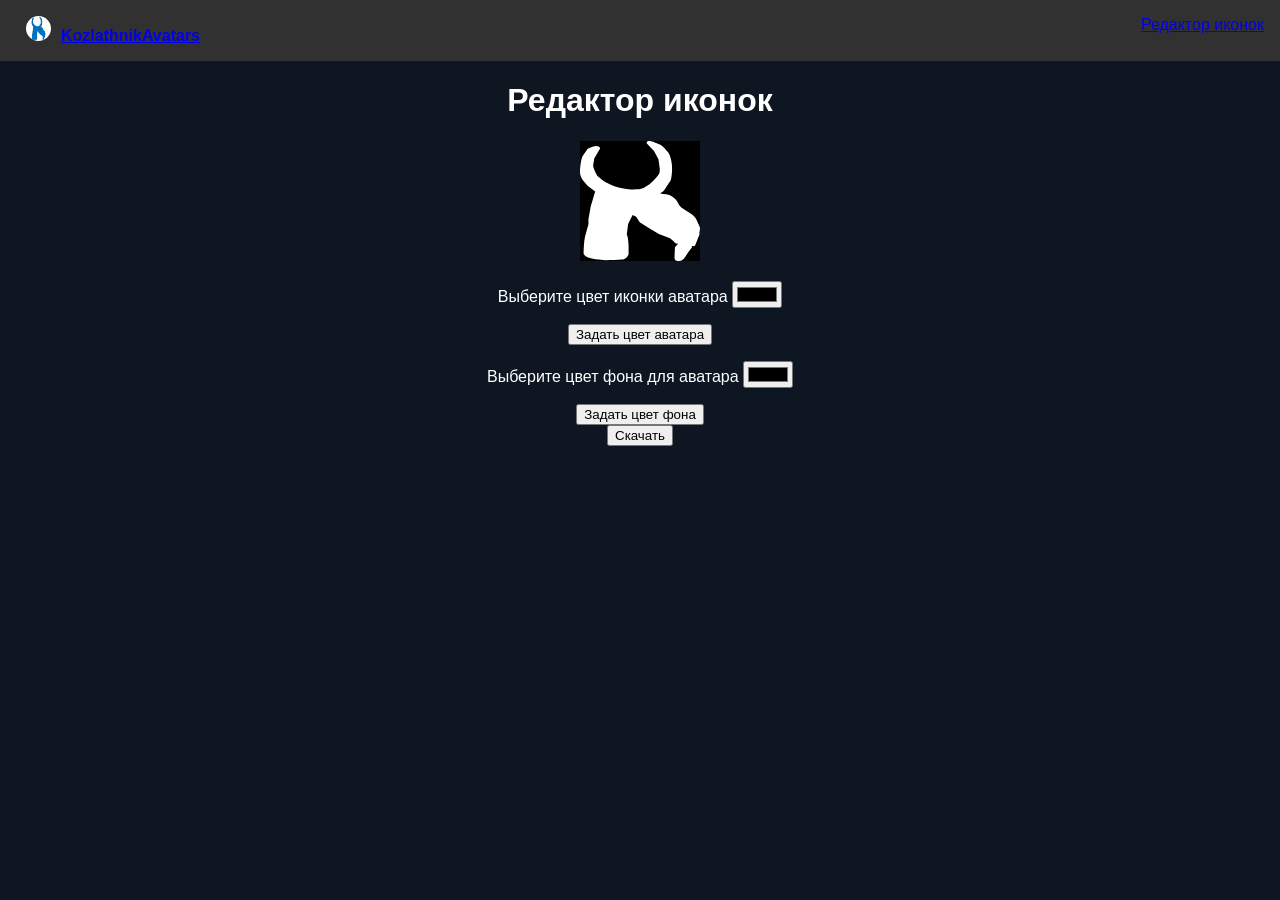
==== icon-maker.html @ ed66b069 "Add files via upload" ====
<!DOCTYPE html>
<html lang="en">
<head>
    <meta charset="UTF-8">
    <meta http-equiv="X-UA-Compatible" content="IE=edge">
    <meta name="viewport" content="width=device-width, initial-scale=1.0">
    <title>Proto-icon-maker</title>
    <link rel="stylesheet" href="style/style.css">
    <link rel="stylesheet" href="style/icon-maker-style.css">
</head>
<body>
  <header>
    <span class="site-logo-container"><a href="index.html"><img class="site-logo" src="style/files/Site logo.png" alt="Лого сайта" id="site-logo">KozlathnikAvatars</a></span>
    <span class="nav-item"><a href="icon-maker.html">Редактор иконок</a></span>
    </header>
  <h1>Редактор иконок</h1>
  <div class="work-section">
    <div id="view-section">
      <svg id="mySvg" width="120" height="120">
        <g>
          <rect id="fillAvatar" width="100%" height="100%" fill="black" />
          <path id="avatar-icon"
     style="fill:#ffffff;fill-opacity:1;fill-rule:evenodd;stroke:none;stroke-width:0.67752"
     d="m 66.851241,2.474174 7.133006,7.5209981 4.461405,8.3309509 1.335805,9.403877 c 0,2.556087 0.148423,3.539602 -1.335805,5.911609 -1.492948,2.377266 -5.23844,6.206138 -7.578277,8.330951 -2.470792,2.051181 -4.243138,3.366041 -6.495663,4.433707 -2.252535,1.062407 -4.016143,1.714578 -7.019508,1.961772 -3.003374,0.247194 -5.709909,0.315565 -11.000734,-0.483871 -5.290825,-0.799433 -12.231757,-1.95651 -17.574967,-5.170027 -5.762285,-2.314153 -7.59574,-5.15425 -11.393609,-7.726116 L 15.601823,31.763989 C 14.903364,29.917926 12.816719,26.068017 13.183409,23.932685 L 14.266021,17.521429 20.07196,7.4443442 C 19.757653,5.7455453 17.836892,4.9303322 15.6804,5.0881151 13.523908,5.2406389 8.7569277,7.0867021 7.1330099,8.3857835 L 2.6803358,15.102087 C 1.1961101,17.342608 0,26.69915 0,30.685805 c 0,3.986654 1.4143784,6.001019 2.6803358,8.33095 l 4.8979417,5.643378 7.5782785,5.911608 -4.452675,15.047254 -2.2350683,12.359683 v 5.375146 L 5.10748,95.177045 c -1.2397643,5.822195 -1.3881871,11.644395 -1.53661,17.466595 1.5104178,3.33974 4.6360212,3.83939 8.398967,4.92284 3.762948,1.08344 10.293537,1.38323 14.187446,1.58308 5.159863,-0.17881 10.983265,0.0421 15.488327,-0.5312 4.51379,-0.56802 5.779743,-3.0084 6.932198,-5.43826 v -9.13564 c -0.593686,-3.49227 -0.09604,-7.116023 -1.781067,-10.476806 l 1.318338,-10.482064 4.478872,-9.135642 3.562134,1.882877 3.570871,5.369888 10.249887,6.453333 8.914081,5.375146 11.149147,4.281183 c 1.973152,1.267527 3.955023,3.855165 5.936911,5.127955 l 2.07791,0.26297 -3.125605,3.65531 -0.445262,10.58725 c 0.611151,1.99859 0.637341,3.36604 5.421774,2.99262 4.775711,-0.37868 6.940941,-8.25206 11.070581,-12.31235 2.00807,-2.18267 0.227,-1.97755 0.92546,-2.55609 0.69846,-0.57853 2.31364,0.9993 3.27402,-0.9204 L 119.419,93.699139 c -0.18335,-2.69809 0.73338,-4.612525 0.55876,-7.31062 l -3.2129,-7.063425 c -0.87308,-1.535756 -0.37543,-1.172852 -1.15246,-2.145853 -0.77704,-0.967737 -1.30088,-1.935474 -3.4923,-3.681608 l -10.50308,-6.80045 c -3.623251,-2.38253 -3.108139,-7.526258 -10.660218,-11.881077 -2.706524,-1.972289 -7.159203,-1.577829 -10.730074,-2.361483 1.030228,-1.1413 2.916063,-1.709319 3.96375,-3.166185 l 3.911374,-6.111466 c 1.300878,-2.040663 2.453339,-2.230003 3.073217,-5.596044 0.742115,-3.581677 1.231038,-10.140197 0.63734,-14.605461 C 91.21873,18.515463 89.830539,12.950976 87.595467,10.799866 85.3604,8.6540149 84.050792,6.1452628 81.117262,4.3517941 78.175002,2.558325 72.080953,0.52292257 69.976843,0.05483245 67.593351,-0.26073386 66.187704,0.81745101 66.851241,2.474174 Z"
     id="path7" />
        </g>
      </svg>
    </div>
    <div class="set-data-items">
      <div class="set-data-item">
        <p> Выберите цвет иконки аватара  <input type="color" id="input-color-avatar"></p>
        <button id="set-color-avatar">Задать цвет аватара</button>
      </div>
      <div class="set-data-item">
        <p> Выберите цвет фона для аватара  <input type="color" id="input-background-avatar"></p>
        <button id="set-background-avatar">Задать цвет фона</button>
      </div>
      <div class="get-data-item"><button id="download-button">Скачать</button></div></div>

  </div>
  <script> 
  const input_background_avatar= document.getElementById("input-background-avatar").value;
  const set_background_avatar = document.getElementById("set-background-avatar");
  const input_color_avatar= document.getElementById("input-color-avatar").value;
  const set_color_avatar = document.getElementById("set-color-avatar");
  const svg = document.getElementById("mySvg");
  const download_button = document.getElementById("download-button");
  const imageAvatar = document.getElementById("imageAvatar");
  const fillAvatar = document.getElementById("fillAvatar");
  set_background_avatar.addEventListener ("click", function () {
    fillAvatar.setAttribute("fill", input_background_avatar);
  });
  set_color_avatar.addEventListener ("click", function () {
    document.getElementById("avatar-icon").style.fill = input_color_avatar;
  });
  download_button.addEventListener("click", function () {
    const serialazer = new XMLSerializer();
    const svgData = serialazer.serializeToString(svg);
    const img = new Image();
    img.crossOrigin = "Anonymous";
    const canvas = document.createElement('canvas');
    canvas.width = svg.clientWidth;
    canvas.height = svg.clientHeight; 
    const svgBlob = new Blob ([svgData], {type:'image/svg+xml;charset=utf-8'});
    const url = URL.createObjectURL(svgBlob);
    const ctx = canvas.getContext('2d');
    img.src = url;
    img.onload = function () {
        ctx.drawImage(img,0,0);
        const PngURL = canvas.toDataURL('image/png');
        const downloadLink = document.createElement('a');
        downloadLink.href = PngURL;
        downloadLink.download = 'KozAvatar.png';
        document.body.appendChild(downloadLink);
        downloadLink.click();
        document.body.removeChild(downloadLink);
    };
})

  </script>
</body>
</html>
---- style/style.css ----
html {
    font-family: Arial,sans-serif;
    color: #fff;
}

body {
    color: #fff;
    background-color: #0e1621;
    text-align: center;
    margin: 0%;
}

body > header {
    display: flex;
    justify-content: space-between;  
    background-color: rgb(49, 49, 49);
}

body > header {
   padding: 1em ;
}

.site-logo-container {
    display: flex;
    justify-content: center;
    align-items: center;
    font-weight: bold;
}

.site-logo {
  width :25px;
  height :25px;
  border-radius: 15px;
  margin-inline: 10px;
}

.img-section  {
  display: flex;
  flex-direction: row;
  flex-wrap: wrap;
  margin: 15px;
  padding: 5px;
  justify-content: center;
}

.img-section > img  {
    width: 100px;
    height: 100px;
    align-items: center;
    margin: 1em;
}
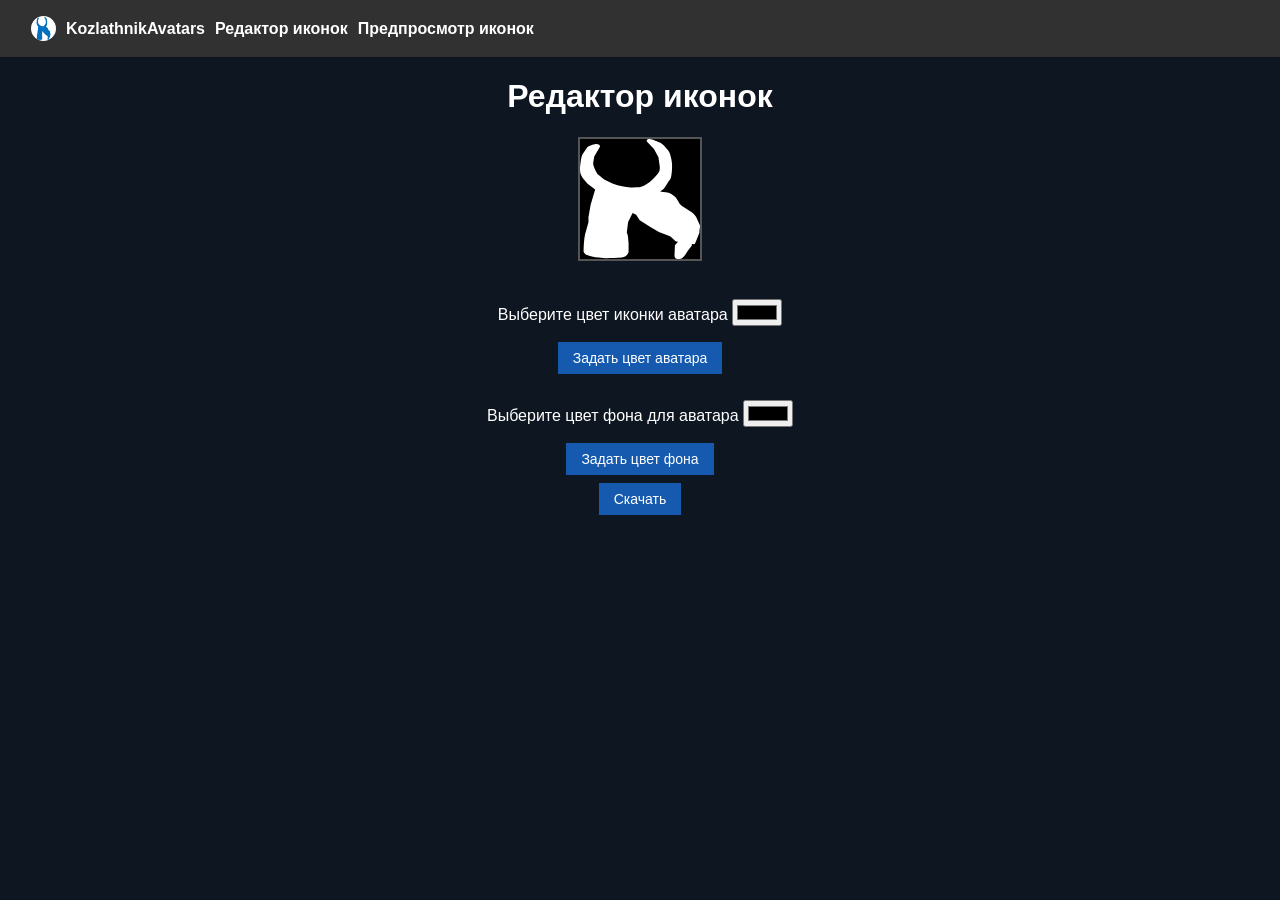
==== commit ee24dec2: "Add files via upload" ====
--- a/icon-maker.html
+++ b/icon-maker.html
@@ -12,7 +12,8 @@
   <header>
     <span class="site-logo-container"><a href="index.html"><img class="site-logo" src="style/files/Site logo.png" alt="Лого сайта" id="site-logo">KozlathnikAvatars</a></span>
     <span class="nav-item"><a href="icon-maker.html">Редактор иконок</a></span>
-    </header>
+    <span class="nav-item"><a href="icon-viewer.html">Предпросмотр иконок</a></span>
+  </header>
   <h1>Редактор иконок</h1>
   <div class="work-section">
     <div id="view-section">
--- a/style/style.css
+++ b/style/style.css
@@ -11,8 +11,7 @@
 }
 
 body > header {
-    display: flex;
-    justify-content: space-between;  
+    display: flex;  
     background-color: rgb(49, 49, 49);
 }
 
@@ -20,11 +19,21 @@
    padding: 1em ;
 }
 
-.site-logo-container {
+.site-logo-container , .nav-item {
     display: flex;
     justify-content: center;
     align-items: center;
     font-weight: bold;
+    margin-inline: 5px;
+}
+
+.site-logo-container > a , .nav-item > a {
+  text-decoration: none;
+  color: white;
+  display: flex;
+  justify-content: center;
+  align-items: center;
+  font-weight: bold;
 }
 
 .site-logo {
--- a/style/icon-maker-style.css
+++ b/style/icon-maker-style.css
@@ -0,0 +1,35 @@
+.work-section {
+  display: flex;
+  flex-direction: column;
+  align-items: center;
+  justify-content: center;
+}
+
+.work-section > #view-section{
+  display: flex;
+  justify-content: center;
+  align-items: center;
+  border-style: solid;
+  border-width: 2.5px; 
+  border-color: rgb(85, 85, 85); 
+  width: 120px;
+  height: 120px; 
+}
+
+button {
+  background: #155aae;color:#fff;border:none;padding:8px 15px;cursor:pointer;font-size:14px
+}
+
+#view-section > img {
+  background-color: black;
+}
+
+.set-data-items {
+ margin: 10px;
+ padding: 5px;
+}
+
+.set-data-items > .set-data-item {
+  margin: 5px;
+  padding: 2.5px;
+}
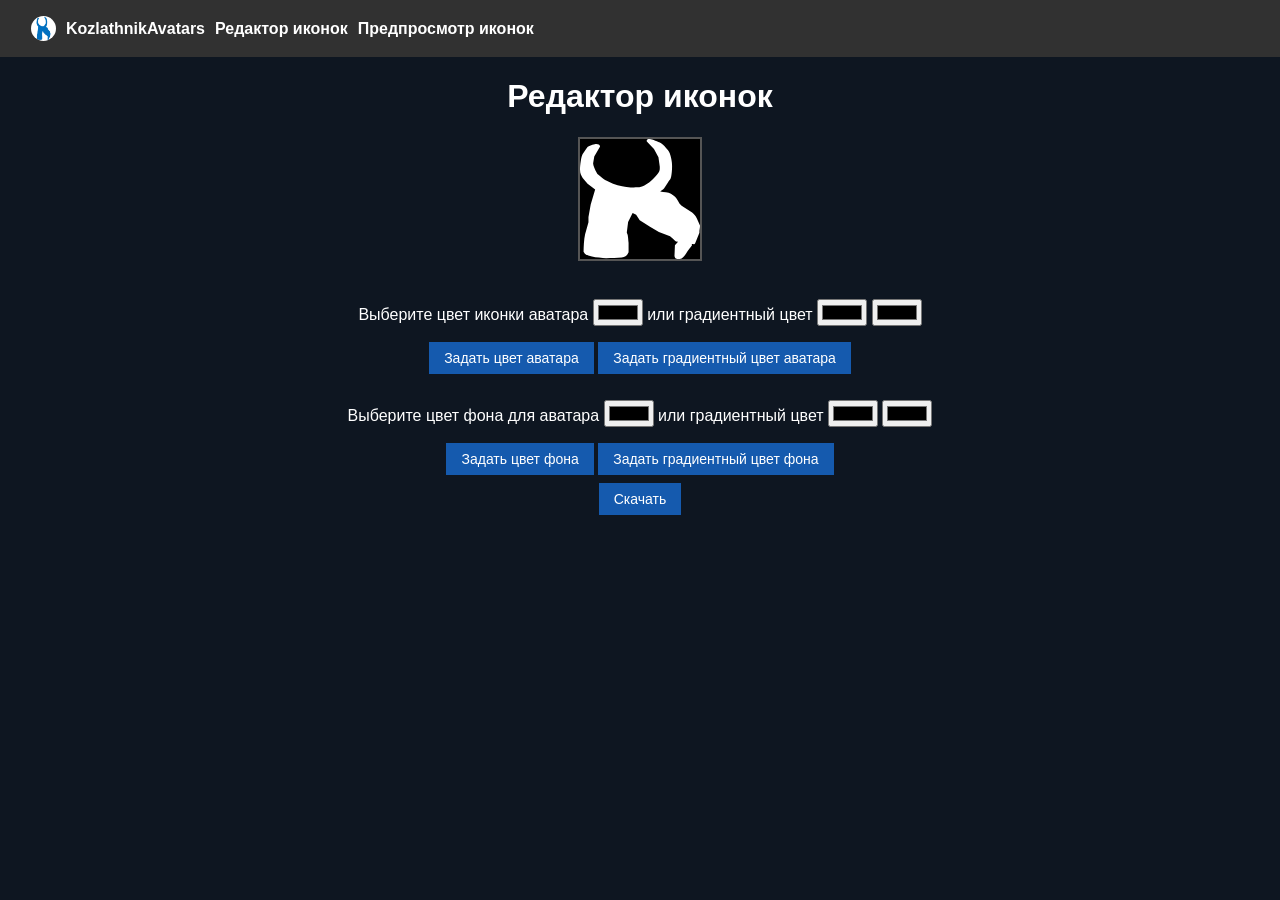
==== commit 97080e32: "Add files via upload" ====
--- a/icon-maker.html
+++ b/icon-maker.html
@@ -19,6 +19,7 @@
     <div id="view-section">
       <svg id="mySvg" width="120" height="120">
         <g>
+          <defs id="defs_of_avatar"></defs>
           <rect id="fillAvatar" width="100%" height="100%" fill="black" />
           <path id="avatar-icon"
      style="fill:#ffffff;fill-opacity:1;fill-rule:evenodd;stroke:none;stroke-width:0.67752"
@@ -29,25 +30,64 @@
     </div>
     <div class="set-data-items">
       <div class="set-data-item">
-        <p> Выберите цвет иконки аватара  <input type="color" id="input-color-avatar"></p>
+        <p> Выберите цвет иконки аватара  <input type="color" id="input-color-avatar"> или градиентный цвет 
+          <input type="color" id="input-gradient-avatar1"> <input type="color" id="input-gradient-avatar2"></p>
         <button id="set-color-avatar">Задать цвет аватара</button>
+        <button id="set-gradient-avatar">Задать градиентный цвет аватара</button>
       </div>
       <div class="set-data-item">
-        <p> Выберите цвет фона для аватара  <input type="color" id="input-background-avatar"></p>
+        <p> Выберите цвет фона для аватара  <input type="color" id="input-background-avatar">
+          или градиентный цвет 
+          <input type="color" id="input-gradient-background-avatar1"> <input type="color" id="input-gradient-background-avatar2"></p>
         <button id="set-background-avatar">Задать цвет фона</button>
+        <button id="set-gradient-background-avatar">Задать градиентный цвет фона</button>
       </div>
       <div class="get-data-item"><button id="download-button">Скачать</button></div></div>
 
   </div>
   <script> 
+  
+  
+  /*Для ввода и сохранения градиентного цвета фона*/
+  const input_gradient_background_avatar1 = document.getElementById("input-gradient-background-avatar1").value;
+  const input_gradient_background_avatar2 = document.getElementById("input-gradient-background-avatar2").value;
+  const set_gradient_background_avatar = document.getElementById("set-gradient-background-avatar");
+  /*Для ввода и сохранения градиентного цвета аватара*/
+  const input_gradient_avatar1 = document.getElementById("input-gradient-avatar1").value;
+  const input_gradient_avatar2 = document.getElementById("input-gradient-avatar2").value;
+  const set_gradient_avatar = document.getElementById("set-gradient-avatar");
+  /*Для ввода и сохранения цвета фона*/
   const input_background_avatar= document.getElementById("input-background-avatar").value;
   const set_background_avatar = document.getElementById("set-background-avatar");
+  /*Для ввода и сохранения цвета аватара*/
   const input_color_avatar= document.getElementById("input-color-avatar").value;
   const set_color_avatar = document.getElementById("set-color-avatar");
+  /*Элементы SVG модели аватара и кнопка для скачивания содержимого*/
   const svg = document.getElementById("mySvg");
   const download_button = document.getElementById("download-button");
   const imageAvatar = document.getElementById("imageAvatar");
   const fillAvatar = document.getElementById("fillAvatar");
+  set_gradient_background_avatar.addEventListener ("click", function () {
+    /*defs_of_avatar - основные настройки SVG обьекта (в данном случае linearGradient для настрйоки градиента)*/
+    document.getElementById("defs_of_avatar").innerHTML += 
+           `<defs>
+            <linearGradient id="Back_Gradient_of_Avatar" x1="0%" y1="0%" x2="100%" y2="100%">
+            <stop offset="0%" stop-color=${input_gradient_background_avatar1} id="stop1" />
+            <stop offset="100%" stop-color=${input_gradient_background_avatar2} id="stop2" />
+            </linearGradient>
+            </defs>`       
+    fillAvatar.setAttribute("fill", "url(#Back_Gradient_of_Avatar)");
+  });
+  set_gradient_avatar.addEventListener ("click", function () {
+    document.getElementById("defs_of_avatar").innerHTML += `
+            <defs>
+            <linearGradient id="Gradient_of_Avatar" x1="0%" y1="0%" x2="100%" y2="100%">
+            <stop offset="0%" stop-color=${input_gradient_avatar1} id="stop1" />
+            <stop offset="100%" stop-color=${input_gradient_avatar2} id="stop2" />
+            </linearGradient>
+            </defs>`
+    document.getElementById("avatar-icon").style.fill = "url(#Gradient_of_Avatar)";
+  });
   set_background_avatar.addEventListener ("click", function () {
     fillAvatar.setAttribute("fill", input_background_avatar);
   });
--- a/style/style.css
+++ b/style/style.css
@@ -57,4 +57,4 @@
     height: 100px;
     align-items: center;
     margin: 1em;
-}+}
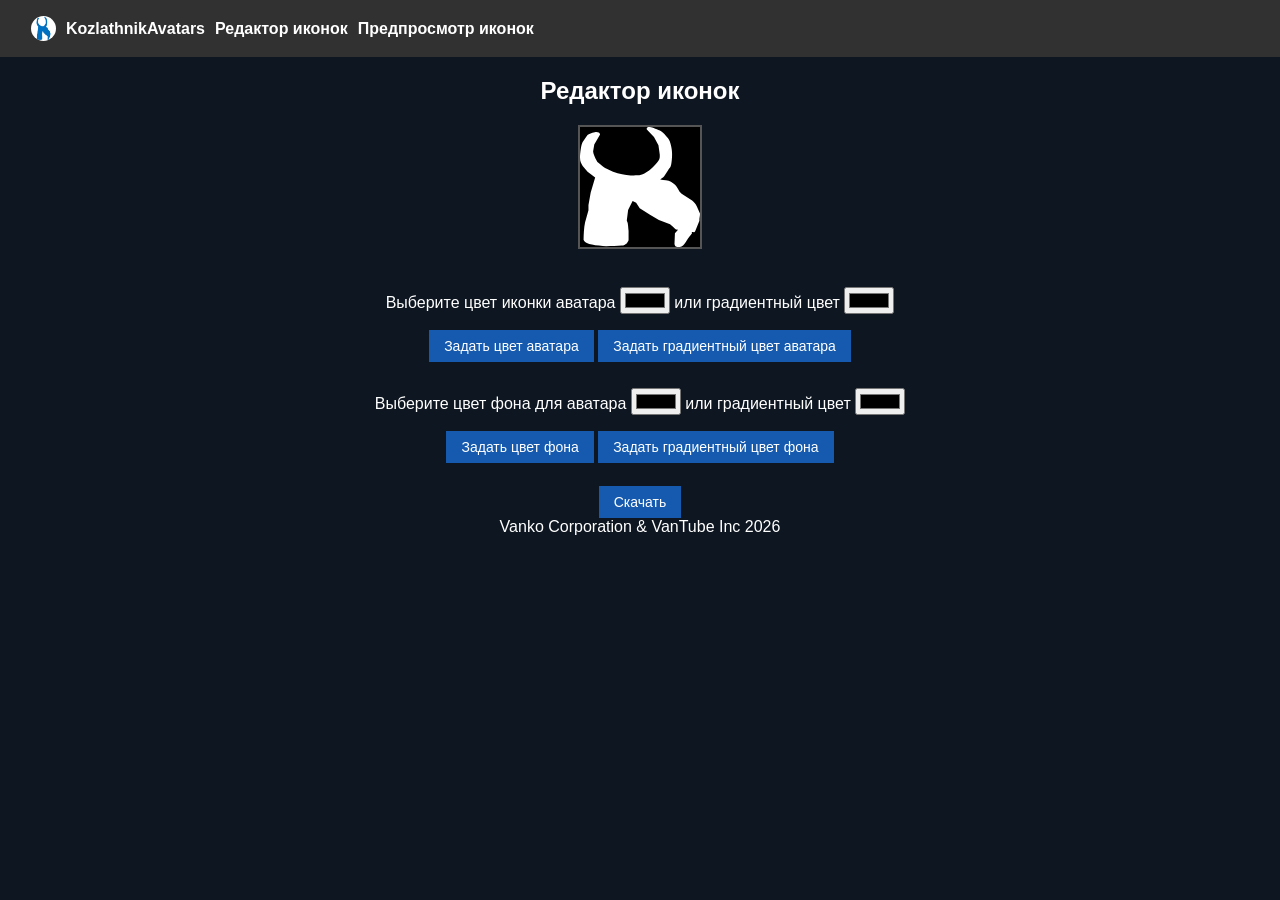
==== commit e662ac5d: "Add files via upload" ====
--- a/icon-maker.html
+++ b/icon-maker.html
@@ -14,50 +14,50 @@
     <span class="nav-item"><a href="icon-maker.html">Редактор иконок</a></span>
     <span class="nav-item"><a href="icon-viewer.html">Предпросмотр иконок</a></span>
   </header>
-  <h1>Редактор иконок</h1>
-  <div class="work-section">
-    <div id="view-section">
-      <svg id="mySvg" width="120" height="120">
-        <g>
-          <defs id="defs_of_avatar"></defs>
-          <rect id="fillAvatar" width="100%" height="100%" fill="black" />
-          <path id="avatar-icon"
-     style="fill:#ffffff;fill-opacity:1;fill-rule:evenodd;stroke:none;stroke-width:0.67752"
-     d="m 66.851241,2.474174 7.133006,7.5209981 4.461405,8.3309509 1.335805,9.403877 c 0,2.556087 0.148423,3.539602 -1.335805,5.911609 -1.492948,2.377266 -5.23844,6.206138 -7.578277,8.330951 -2.470792,2.051181 -4.243138,3.366041 -6.495663,4.433707 -2.252535,1.062407 -4.016143,1.714578 -7.019508,1.961772 -3.003374,0.247194 -5.709909,0.315565 -11.000734,-0.483871 -5.290825,-0.799433 -12.231757,-1.95651 -17.574967,-5.170027 -5.762285,-2.314153 -7.59574,-5.15425 -11.393609,-7.726116 L 15.601823,31.763989 C 14.903364,29.917926 12.816719,26.068017 13.183409,23.932685 L 14.266021,17.521429 20.07196,7.4443442 C 19.757653,5.7455453 17.836892,4.9303322 15.6804,5.0881151 13.523908,5.2406389 8.7569277,7.0867021 7.1330099,8.3857835 L 2.6803358,15.102087 C 1.1961101,17.342608 0,26.69915 0,30.685805 c 0,3.986654 1.4143784,6.001019 2.6803358,8.33095 l 4.8979417,5.643378 7.5782785,5.911608 -4.452675,15.047254 -2.2350683,12.359683 v 5.375146 L 5.10748,95.177045 c -1.2397643,5.822195 -1.3881871,11.644395 -1.53661,17.466595 1.5104178,3.33974 4.6360212,3.83939 8.398967,4.92284 3.762948,1.08344 10.293537,1.38323 14.187446,1.58308 5.159863,-0.17881 10.983265,0.0421 15.488327,-0.5312 4.51379,-0.56802 5.779743,-3.0084 6.932198,-5.43826 v -9.13564 c -0.593686,-3.49227 -0.09604,-7.116023 -1.781067,-10.476806 l 1.318338,-10.482064 4.478872,-9.135642 3.562134,1.882877 3.570871,5.369888 10.249887,6.453333 8.914081,5.375146 11.149147,4.281183 c 1.973152,1.267527 3.955023,3.855165 5.936911,5.127955 l 2.07791,0.26297 -3.125605,3.65531 -0.445262,10.58725 c 0.611151,1.99859 0.637341,3.36604 5.421774,2.99262 4.775711,-0.37868 6.940941,-8.25206 11.070581,-12.31235 2.00807,-2.18267 0.227,-1.97755 0.92546,-2.55609 0.69846,-0.57853 2.31364,0.9993 3.27402,-0.9204 L 119.419,93.699139 c -0.18335,-2.69809 0.73338,-4.612525 0.55876,-7.31062 l -3.2129,-7.063425 c -0.87308,-1.535756 -0.37543,-1.172852 -1.15246,-2.145853 -0.77704,-0.967737 -1.30088,-1.935474 -3.4923,-3.681608 l -10.50308,-6.80045 c -3.623251,-2.38253 -3.108139,-7.526258 -10.660218,-11.881077 -2.706524,-1.972289 -7.159203,-1.577829 -10.730074,-2.361483 1.030228,-1.1413 2.916063,-1.709319 3.96375,-3.166185 l 3.911374,-6.111466 c 1.300878,-2.040663 2.453339,-2.230003 3.073217,-5.596044 0.742115,-3.581677 1.231038,-10.140197 0.63734,-14.605461 C 91.21873,18.515463 89.830539,12.950976 87.595467,10.799866 85.3604,8.6540149 84.050792,6.1452628 81.117262,4.3517941 78.175002,2.558325 72.080953,0.52292257 69.976843,0.05483245 67.593351,-0.26073386 66.187704,0.81745101 66.851241,2.474174 Z"
-     id="path7" />
-        </g>
-      </svg>
+  <section>
+    <h1>Редактор иконок</h1>
+    <div class="work-section">
+      <div id="view-section">
+        <svg id="mySvg" width="120" height="120">
+          <g>
+            <defs id="defs_of_avatar"></defs>
+            <rect id="fillAvatar" width="100%" height="100%" fill="black" />
+            <path id="avatar-icon"
+       style="fill:#ffffff;fill-opacity:1;fill-rule:evenodd;stroke:none;stroke-width:0.67752"
+       d="m 66.851241,2.474174 7.133006,7.5209981 4.461405,8.3309509 1.335805,9.403877 c 0,2.556087 0.148423,3.539602 -1.335805,5.911609 -1.492948,2.377266 -5.23844,6.206138 -7.578277,8.330951 -2.470792,2.051181 -4.243138,3.366041 -6.495663,4.433707 -2.252535,1.062407 -4.016143,1.714578 -7.019508,1.961772 -3.003374,0.247194 -5.709909,0.315565 -11.000734,-0.483871 -5.290825,-0.799433 -12.231757,-1.95651 -17.574967,-5.170027 -5.762285,-2.314153 -7.59574,-5.15425 -11.393609,-7.726116 L 15.601823,31.763989 C 14.903364,29.917926 12.816719,26.068017 13.183409,23.932685 L 14.266021,17.521429 20.07196,7.4443442 C 19.757653,5.7455453 17.836892,4.9303322 15.6804,5.0881151 13.523908,5.2406389 8.7569277,7.0867021 7.1330099,8.3857835 L 2.6803358,15.102087 C 1.1961101,17.342608 0,26.69915 0,30.685805 c 0,3.986654 1.4143784,6.001019 2.6803358,8.33095 l 4.8979417,5.643378 7.5782785,5.911608 -4.452675,15.047254 -2.2350683,12.359683 v 5.375146 L 5.10748,95.177045 c -1.2397643,5.822195 -1.3881871,11.644395 -1.53661,17.466595 1.5104178,3.33974 4.6360212,3.83939 8.398967,4.92284 3.762948,1.08344 10.293537,1.38323 14.187446,1.58308 5.159863,-0.17881 10.983265,0.0421 15.488327,-0.5312 4.51379,-0.56802 5.779743,-3.0084 6.932198,-5.43826 v -9.13564 c -0.593686,-3.49227 -0.09604,-7.116023 -1.781067,-10.476806 l 1.318338,-10.482064 4.478872,-9.135642 3.562134,1.882877 3.570871,5.369888 10.249887,6.453333 8.914081,5.375146 11.149147,4.281183 c 1.973152,1.267527 3.955023,3.855165 5.936911,5.127955 l 2.07791,0.26297 -3.125605,3.65531 -0.445262,10.58725 c 0.611151,1.99859 0.637341,3.36604 5.421774,2.99262 4.775711,-0.37868 6.940941,-8.25206 11.070581,-12.31235 2.00807,-2.18267 0.227,-1.97755 0.92546,-2.55609 0.69846,-0.57853 2.31364,0.9993 3.27402,-0.9204 L 119.419,93.699139 c -0.18335,-2.69809 0.73338,-4.612525 0.55876,-7.31062 l -3.2129,-7.063425 c -0.87308,-1.535756 -0.37543,-1.172852 -1.15246,-2.145853 -0.77704,-0.967737 -1.30088,-1.935474 -3.4923,-3.681608 l -10.50308,-6.80045 c -3.623251,-2.38253 -3.108139,-7.526258 -10.660218,-11.881077 -2.706524,-1.972289 -7.159203,-1.577829 -10.730074,-2.361483 1.030228,-1.1413 2.916063,-1.709319 3.96375,-3.166185 l 3.911374,-6.111466 c 1.300878,-2.040663 2.453339,-2.230003 3.073217,-5.596044 0.742115,-3.581677 1.231038,-10.140197 0.63734,-14.605461 C 91.21873,18.515463 89.830539,12.950976 87.595467,10.799866 85.3604,8.6540149 84.050792,6.1452628 81.117262,4.3517941 78.175002,2.558325 72.080953,0.52292257 69.976843,0.05483245 67.593351,-0.26073386 66.187704,0.81745101 66.851241,2.474174 Z"
+       id="path7" />
+          </g>
+        </svg>
+      </div>
+      <div class="set-data-items">
+        <div class="set-data-item">
+          <p> Выберите цвет иконки аватара  <input type="color" id="input-color-avatar"> или градиентный цвет
+            <input type="color" id="input-gradient-avatar"></p>
+          <button id="set-color-avatar">Задать цвет аватара</button>
+          <button id="set-gradient-avatar">Задать градиентный цвет аватара </button>
+        </div>
+        <div class="set-data-item">
+          <p> Выберите цвет фона для аватара  <input type="color" id="input-background-avatar">
+            или градиентный цвет
+            <input type="color" id="input-gradient-background-avatar"></p>
+          <button id="set-background-avatar">Задать цвет фона</button>
+          <button id="set-gradient-background-avatar">Задать градиентный цвет фона </div></button>
+        </div>
+        <div class="get-data-item"><button id="download-button">Скачать</button></div></div>
     </div>
-    <div class="set-data-items">
-      <div class="set-data-item">
-        <p> Выберите цвет иконки аватара  <input type="color" id="input-color-avatar"> или градиентный цвет 
-          <input type="color" id="input-gradient-avatar1"> <input type="color" id="input-gradient-avatar2"></p>
-        <button id="set-color-avatar">Задать цвет аватара</button>
-        <button id="set-gradient-avatar">Задать градиентный цвет аватара</button>
-      </div>
-      <div class="set-data-item">
-        <p> Выберите цвет фона для аватара  <input type="color" id="input-background-avatar">
-          или градиентный цвет 
-          <input type="color" id="input-gradient-background-avatar1"> <input type="color" id="input-gradient-background-avatar2"></p>
-        <button id="set-background-avatar">Задать цвет фона</button>
-        <button id="set-gradient-background-avatar">Задать градиентный цвет фона</button>
-      </div>
-      <div class="get-data-item"><button id="download-button">Скачать</button></div></div>
-
-  </div>
+  </section>
+  <footer><div class="uridic-info">Vanko Corporation & VanTube Inc 2026</div></footer>
   <script> 
   
   
   /*Для ввода и сохранения градиентного цвета фона*/
-  const input_gradient_background_avatar1 = document.getElementById("input-gradient-background-avatar1").value;
-  const input_gradient_background_avatar2 = document.getElementById("input-gradient-background-avatar2").value;
+  const input_gradient_background_avatar = document.getElementById("input-gradient-background-avatar");
   const set_gradient_background_avatar = document.getElementById("set-gradient-background-avatar");
   /*Для ввода и сохранения градиентного цвета аватара*/
-  const input_gradient_avatar1 = document.getElementById("input-gradient-avatar1").value;
-  const input_gradient_avatar2 = document.getElementById("input-gradient-avatar2").value;
+  const input_gradient_avatar = document.getElementById("input-gradient-avatar");
   const set_gradient_avatar = document.getElementById("set-gradient-avatar");
   /*Для ввода и сохранения цвета фона*/
-  const input_background_avatar= document.getElementById("input-background-avatar").value;
+  const input_background_avatar = document.getElementById("input-background-avatar").value;
   const set_background_avatar = document.getElementById("set-background-avatar");
   /*Для ввода и сохранения цвета аватара*/
   const input_color_avatar= document.getElementById("input-color-avatar").value;
@@ -67,26 +67,52 @@
   const download_button = document.getElementById("download-button");
   const imageAvatar = document.getElementById("imageAvatar");
   const fillAvatar = document.getElementById("fillAvatar");
-  set_gradient_background_avatar.addEventListener ("click", function () {
-    /*defs_of_avatar - основные настройки SVG обьекта (в данном случае linearGradient для настрйоки градиента)*/
-    document.getElementById("defs_of_avatar").innerHTML += 
-           `<defs>
-            <linearGradient id="Back_Gradient_of_Avatar" x1="0%" y1="0%" x2="100%" y2="100%">
-            <stop offset="0%" stop-color=${input_gradient_background_avatar1} id="stop1" />
-            <stop offset="100%" stop-color=${input_gradient_background_avatar2} id="stop2" />
-            </linearGradient>
-            </defs>`       
-    fillAvatar.setAttribute("fill", "url(#Back_Gradient_of_Avatar)");
-  });
+  const gradientAvatarArray = [];
+  const gradientBackgroundArray = [];
+  input_gradient_avatar.addEventListener("change", function () {
+    const event_value = input_gradient_avatar.value
+    const stop_color = document.createElement("div")
+    stop_color.setAttribute('class', "stop-gradient") 
+    stop_color.style.backgroundColor = event_value
+    set_gradient_avatar.appendChild(stop_color)
+    gradientAvatarArray.push({code : event_value});
+  })
+  input_gradient_background_avatar.addEventListener("change", function () {
+    const event_value = input_gradient_background_avatar.value
+    const stop_color = document.createElement("div")
+    stop_color.setAttribute('class',"stop-gradient") 
+    stop_color.style.backgroundColor = event_value
+    set_gradient_background_avatar.appendChild(stop_color)
+    gradientBackgroundArray.push({code : event_value});
+  })
+  
+  /*defs_of_avatar - основные настройки SVG обьекта (в данном случае linearGradient для настрйоки градиента)*/
   set_gradient_avatar.addEventListener ("click", function () {
     document.getElementById("defs_of_avatar").innerHTML += `
             <defs>
             <linearGradient id="Gradient_of_Avatar" x1="0%" y1="0%" x2="100%" y2="100%">
-            <stop offset="0%" stop-color=${input_gradient_avatar1} id="stop1" />
-            <stop offset="100%" stop-color=${input_gradient_avatar2} id="stop2" />
             </linearGradient>
             </defs>`
+    const Gradient_of_Avatar = document.getElementById("Gradient_of_Avatar")         
+    let id = 1
+    gradientAvatarArray.forEach((stop_color) => {
+      Gradient_of_Avatar.innerHTML +=  `<stop offset="${id*10}%" stop-color=${stop_color.code} id="stop${id}" />`
+      id += 1
+    })
     document.getElementById("avatar-icon").style.fill = "url(#Gradient_of_Avatar)";
+  });
+  set_gradient_background_avatar.addEventListener ("click", function () {
+    document.getElementById("defs_of_avatar").innerHTML += 
+           `<defs>
+            <linearGradient id="Back_Gradient_of_Avatar" x1="0%" y1="0%" x2="100%" y2="100%">
+            </defs>`
+      const Gradient_of_Avatar = document.getElementById("Back_Gradient_of_Avatar")         
+      let id = 1
+      gradientBackgroundArray.forEach((stop_color) => {
+      Gradient_of_Avatar.innerHTML +=  `<stop offset="${id*10}%" stop-color=${stop_color.code} id="stop${id}" />`
+      id += 1
+    })               
+    fillAvatar.setAttribute("fill", "url(#Back_Gradient_of_Avatar)");
   });
   set_background_avatar.addEventListener ("click", function () {
     fillAvatar.setAttribute("fill", input_background_avatar);
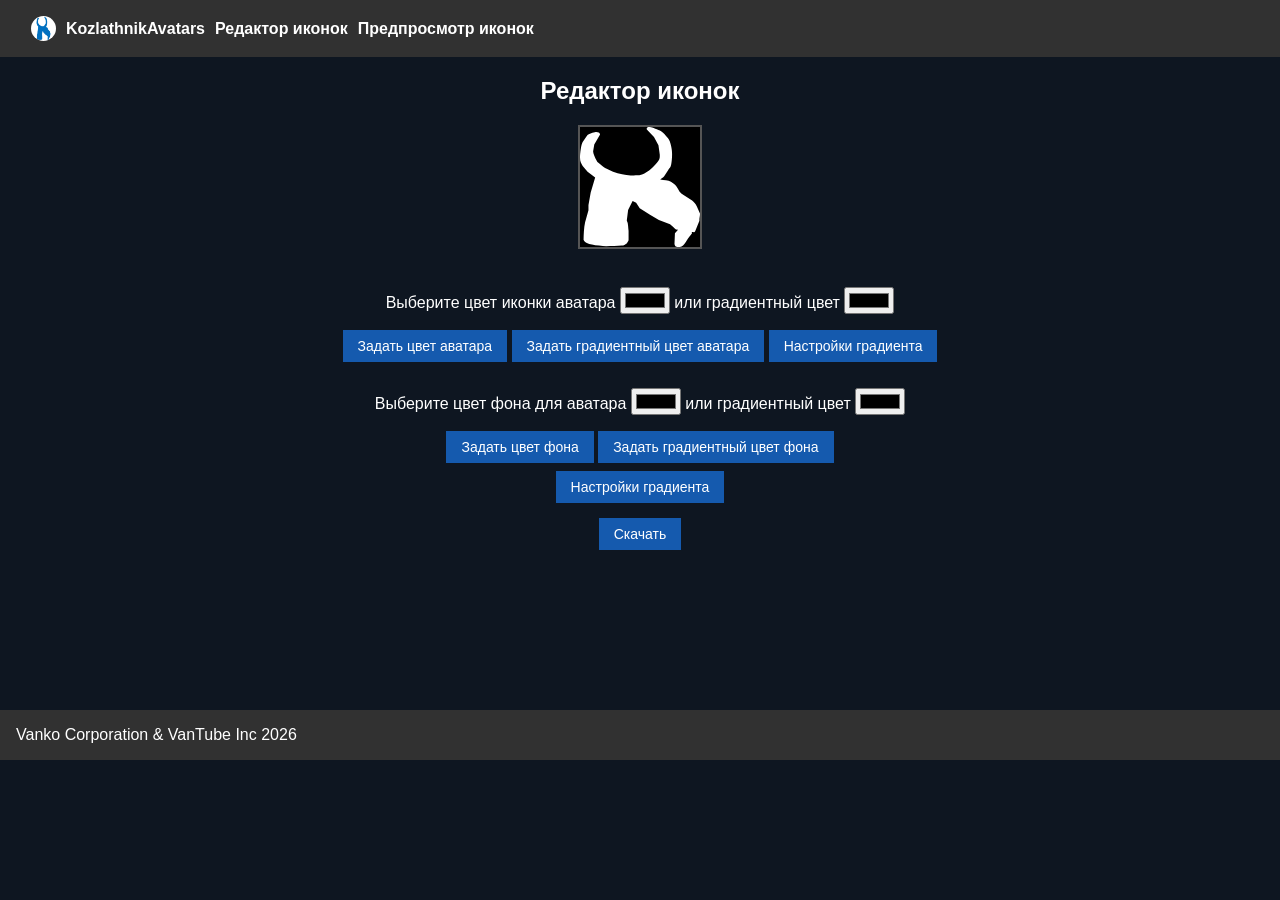
==== commit 282aef04: "Add files via upload" ====
--- a/icon-maker.html
+++ b/icon-maker.html
@@ -16,34 +16,92 @@
   </header>
   <section>
     <h1>Редактор иконок</h1>
-    <div class="work-section">
-      <div id="view-section">
-        <svg id="mySvg" width="120" height="120">
-          <g>
-            <defs id="defs_of_avatar"></defs>
-            <rect id="fillAvatar" width="100%" height="100%" fill="black" />
-            <path id="avatar-icon"
-       style="fill:#ffffff;fill-opacity:1;fill-rule:evenodd;stroke:none;stroke-width:0.67752"
-       d="m 66.851241,2.474174 7.133006,7.5209981 4.461405,8.3309509 1.335805,9.403877 c 0,2.556087 0.148423,3.539602 -1.335805,5.911609 -1.492948,2.377266 -5.23844,6.206138 -7.578277,8.330951 -2.470792,2.051181 -4.243138,3.366041 -6.495663,4.433707 -2.252535,1.062407 -4.016143,1.714578 -7.019508,1.961772 -3.003374,0.247194 -5.709909,0.315565 -11.000734,-0.483871 -5.290825,-0.799433 -12.231757,-1.95651 -17.574967,-5.170027 -5.762285,-2.314153 -7.59574,-5.15425 -11.393609,-7.726116 L 15.601823,31.763989 C 14.903364,29.917926 12.816719,26.068017 13.183409,23.932685 L 14.266021,17.521429 20.07196,7.4443442 C 19.757653,5.7455453 17.836892,4.9303322 15.6804,5.0881151 13.523908,5.2406389 8.7569277,7.0867021 7.1330099,8.3857835 L 2.6803358,15.102087 C 1.1961101,17.342608 0,26.69915 0,30.685805 c 0,3.986654 1.4143784,6.001019 2.6803358,8.33095 l 4.8979417,5.643378 7.5782785,5.911608 -4.452675,15.047254 -2.2350683,12.359683 v 5.375146 L 5.10748,95.177045 c -1.2397643,5.822195 -1.3881871,11.644395 -1.53661,17.466595 1.5104178,3.33974 4.6360212,3.83939 8.398967,4.92284 3.762948,1.08344 10.293537,1.38323 14.187446,1.58308 5.159863,-0.17881 10.983265,0.0421 15.488327,-0.5312 4.51379,-0.56802 5.779743,-3.0084 6.932198,-5.43826 v -9.13564 c -0.593686,-3.49227 -0.09604,-7.116023 -1.781067,-10.476806 l 1.318338,-10.482064 4.478872,-9.135642 3.562134,1.882877 3.570871,5.369888 10.249887,6.453333 8.914081,5.375146 11.149147,4.281183 c 1.973152,1.267527 3.955023,3.855165 5.936911,5.127955 l 2.07791,0.26297 -3.125605,3.65531 -0.445262,10.58725 c 0.611151,1.99859 0.637341,3.36604 5.421774,2.99262 4.775711,-0.37868 6.940941,-8.25206 11.070581,-12.31235 2.00807,-2.18267 0.227,-1.97755 0.92546,-2.55609 0.69846,-0.57853 2.31364,0.9993 3.27402,-0.9204 L 119.419,93.699139 c -0.18335,-2.69809 0.73338,-4.612525 0.55876,-7.31062 l -3.2129,-7.063425 c -0.87308,-1.535756 -0.37543,-1.172852 -1.15246,-2.145853 -0.77704,-0.967737 -1.30088,-1.935474 -3.4923,-3.681608 l -10.50308,-6.80045 c -3.623251,-2.38253 -3.108139,-7.526258 -10.660218,-11.881077 -2.706524,-1.972289 -7.159203,-1.577829 -10.730074,-2.361483 1.030228,-1.1413 2.916063,-1.709319 3.96375,-3.166185 l 3.911374,-6.111466 c 1.300878,-2.040663 2.453339,-2.230003 3.073217,-5.596044 0.742115,-3.581677 1.231038,-10.140197 0.63734,-14.605461 C 91.21873,18.515463 89.830539,12.950976 87.595467,10.799866 85.3604,8.6540149 84.050792,6.1452628 81.117262,4.3517941 78.175002,2.558325 72.080953,0.52292257 69.976843,0.05483245 67.593351,-0.26073386 66.187704,0.81745101 66.851241,2.474174 Z"
-       id="path7" />
-          </g>
-        </svg>
+    <div class="work-window">
+      <div class="work-section">
+        <div id="view-section">
+          <svg id="mySvg" width="120" height="120">
+            <g>
+              <defs id="defs_of_avatar"></defs>
+              <rect id="fillAvatar" width="100%" height="100%" fill="black" />
+              <path id="avatar-icon"
+         style="fill:#ffffff;fill-opacity:1;fill-rule:evenodd;stroke:none;stroke-width:0.67752"
+         d="m 66.851241,2.474174 7.133006,7.5209981 4.461405,8.3309509 1.335805,9.403877 c 0,2.556087 0.148423,3.539602 -1.335805,5.911609 -1.492948,2.377266 -5.23844,6.206138 -7.578277,8.330951 -2.470792,2.051181 -4.243138,3.366041 -6.495663,4.433707 -2.252535,1.062407 -4.016143,1.714578 -7.019508,1.961772 -3.003374,0.247194 -5.709909,0.315565 -11.000734,-0.483871 -5.290825,-0.799433 -12.231757,-1.95651 -17.574967,-5.170027 -5.762285,-2.314153 -7.59574,-5.15425 -11.393609,-7.726116 L 15.601823,31.763989 C 14.903364,29.917926 12.816719,26.068017 13.183409,23.932685 L 14.266021,17.521429 20.07196,7.4443442 C 19.757653,5.7455453 17.836892,4.9303322 15.6804,5.0881151 13.523908,5.2406389 8.7569277,7.0867021 7.1330099,8.3857835 L 2.6803358,15.102087 C 1.1961101,17.342608 0,26.69915 0,30.685805 c 0,3.986654 1.4143784,6.001019 2.6803358,8.33095 l 4.8979417,5.643378 7.5782785,5.911608 -4.452675,15.047254 -2.2350683,12.359683 v 5.375146 L 5.10748,95.177045 c -1.2397643,5.822195 -1.3881871,11.644395 -1.53661,17.466595 1.5104178,3.33974 4.6360212,3.83939 8.398967,4.92284 3.762948,1.08344 10.293537,1.38323 14.187446,1.58308 5.159863,-0.17881 10.983265,0.0421 15.488327,-0.5312 4.51379,-0.56802 5.779743,-3.0084 6.932198,-5.43826 v -9.13564 c -0.593686,-3.49227 -0.09604,-7.116023 -1.781067,-10.476806 l 1.318338,-10.482064 4.478872,-9.135642 3.562134,1.882877 3.570871,5.369888 10.249887,6.453333 8.914081,5.375146 11.149147,4.281183 c 1.973152,1.267527 3.955023,3.855165 5.936911,5.127955 l 2.07791,0.26297 -3.125605,3.65531 -0.445262,10.58725 c 0.611151,1.99859 0.637341,3.36604 5.421774,2.99262 4.775711,-0.37868 6.940941,-8.25206 11.070581,-12.31235 2.00807,-2.18267 0.227,-1.97755 0.92546,-2.55609 0.69846,-0.57853 2.31364,0.9993 3.27402,-0.9204 L 119.419,93.699139 c -0.18335,-2.69809 0.73338,-4.612525 0.55876,-7.31062 l -3.2129,-7.063425 c -0.87308,-1.535756 -0.37543,-1.172852 -1.15246,-2.145853 -0.77704,-0.967737 -1.30088,-1.935474 -3.4923,-3.681608 l -10.50308,-6.80045 c -3.623251,-2.38253 -3.108139,-7.526258 -10.660218,-11.881077 -2.706524,-1.972289 -7.159203,-1.577829 -10.730074,-2.361483 1.030228,-1.1413 2.916063,-1.709319 3.96375,-3.166185 l 3.911374,-6.111466 c 1.300878,-2.040663 2.453339,-2.230003 3.073217,-5.596044 0.742115,-3.581677 1.231038,-10.140197 0.63734,-14.605461 C 91.21873,18.515463 89.830539,12.950976 87.595467,10.799866 85.3604,8.6540149 84.050792,6.1452628 81.117262,4.3517941 78.175002,2.558325 72.080953,0.52292257 69.976843,0.05483245 67.593351,-0.26073386 66.187704,0.81745101 66.851241,2.474174 Z"
+         id="path7" />
+            </g>
+          </svg>
+        </div>
+        <div id="gradient-avatar-segtings" class="gradient-segtings-window" style="display: none;">
+          <div class="gradient-segtings">
+            <h2>Настройки градиентного цвета (аватар)</h1>
+            <div class="head-gradient-segtings">
+              <div class="types-gradient">
+                <h3>Выберите тип градиента</h3>
+                <div class="type-gradient-items">
+                  <div class="type-gradient"><p>линейный</p><input class="" id="a-linear-gradient" type="radio"></div>
+                  <div class="type-gradient"><p>радиальный</p><input class="" id="a-radial-gradient" type="radio"></div>
+                </div>
+              </div>
+                <div class="style-gradient" id="a-linear-grad">
+                  <h3>Настройте стиль (параметры) градиента</h3>
+                  <div class="style-grad-item"><p>начальная точка x1</p><input type="text" id="a-x1"></div>
+                  <div class="style-grad-item"><p>начальная точка y1</p><input type="text" id="a-y1"></div>
+                  <div class="style-grad-item"><p>конечная точка x2</p><input type="text" id="a-x2"></div>
+                  <div class="style-grad-item"><p>конечная точка y2</p><input type="text" id="a-y2"></div>
+                </div>
+                <div class="style-gradient" id="a-radial-grad">
+                  <div class="style-grad-item"><p>начальная точка cx1</p><input type="text" id="a-cx"></div>
+                  <div class="style-grad-item"><p>начальная точка cy2</p><input type="text" id="a-cy"></div>
+                  <div class="style-grad-item"><p>радиус градиента r</p><input type="text" id="a-r"></div>
+                </div>
+              </div>
+              <button id="set-gradient-segtings">Задать настройки</button>
+          </div>
+        </div>
+        <div id="gradient-background-avatar-segtings" class="gradient-segtings-window" style="display: none;">
+          <div class="gradient-segtings">
+          <h2>Настройки градиентного цвета (фон)</h1>
+            <div class="head-gradient-segtings">
+              <div class="types-gradient">
+                <h3>Выберите тип градиента</h3>
+                <div class="type-gradient-items">
+                  <div class="type-gradient"><p>линейный</p><input class="" id="b-linear-gradient" type="radio"></div>
+                  <div class="type-gradient"><p>радиальный</p><input class="" id="b-radial-gradient" type="radio"></div>
+                </div>
+              </div>
+                <div class="style-gradient" id="b-linear-grad">
+                  <h3>Настройте стиль (параметры) градиента</h3>
+                  <div class="style-grad-item"><p>начальная точка x1</p><input type="text" id="b-x1"></div>
+                  <div class="style-grad-item"><p>начальная точка y1</p><input type="text" id="b-y1"></div>
+                  <div class="style-grad-item"><p>конечная точка x2</p><input type="text" id="b-x2"></div>
+                  <div class="style-grad-item"><p>конечная точка y2</p><input type="text" id="b-y2"></div>
+                </div>
+                <div class="style-gradient" id="b-radial-grad">
+                  <div class="style-grad-item"><p>начальная точка cx1</p><input type="text" id="b-cx"></div>
+                  <div class="style-grad-item"><p>начальная точка cy2</p><input type="text" id="b-cy"></div>
+                  <div class="style-grad-item"><p>радиус градиента r</p><input type="text" id="b-r"></div>
+                </div>
+              </div>
+              <button id="set-gradient-background-segtings">Задать настройки</button>
+        </div>
       </div>
-      <div class="set-data-items">
-        <div class="set-data-item">
-          <p> Выберите цвет иконки аватара  <input type="color" id="input-color-avatar"> или градиентный цвет
-            <input type="color" id="input-gradient-avatar"></p>
-          <button id="set-color-avatar">Задать цвет аватара</button>
-          <button id="set-gradient-avatar">Задать градиентный цвет аватара </button>
-        </div>
-        <div class="set-data-item">
-          <p> Выберите цвет фона для аватара  <input type="color" id="input-background-avatar">
-            или градиентный цвет
-            <input type="color" id="input-gradient-background-avatar"></p>
-          <button id="set-background-avatar">Задать цвет фона</button>
-          <button id="set-gradient-background-avatar">Задать градиентный цвет фона </div></button>
-        </div>
-        <div class="get-data-item"><button id="download-button">Скачать</button></div></div>
+        <div class="set-data-items">
+          <div class="set-data-item">
+            <p> Выберите цвет иконки аватара  <input type="color" id="input-color-avatar"> или градиентный цвет
+              <input type="color" id="input-gradient-avatar"></p>
+            <button id="set-color-avatar">Задать цвет аватара</button>
+            <button id="set-gradient-avatar">Задать градиентный цвет аватара </button>
+            <button id="gradient-segtings-button">Настройки градиента</button>
+          </div>  
+          <div class="set-data-item">
+            <p> Выберите цвет фона для аватара  <input type="color" id="input-background-avatar">
+              или градиентный цвет
+              <input type="color" id="input-gradient-background-avatar"></p>
+            <button id="set-background-avatar">Задать цвет фона</button>
+            <button id="set-gradient-background-avatar">Задать градиентный цвет фона </div></button>
+            <button id="gradient-background-segtings-button">Настройки градиента</button>
+          </div>
+          <div class="get-data-item"><button id="download-button">Скачать</button></div></div>
+       </div>
     </div>
   </section>
   <footer><div class="uridic-info">Vanko Corporation & VanTube Inc 2026</div></footer>
@@ -62,13 +120,112 @@
   /*Для ввода и сохранения цвета аватара*/
   const input_color_avatar= document.getElementById("input-color-avatar").value;
   const set_color_avatar = document.getElementById("set-color-avatar");
-  /*Элементы SVG модели аватара и кнопка для скачивания содержимого*/
+  /*Для настроек градиента*/
+  const gradient_segtings_button = document.getElementById("gradient-segtings-button")
+  const gradient_background_segtings_button = document.getElementById("gradient-background-segtings-button")
+  /*Элементы SVG модели аватара и кнопка для скачивания содержимого + другие скприпты*/
   const svg = document.getElementById("mySvg");
   const download_button = document.getElementById("download-button");
   const imageAvatar = document.getElementById("imageAvatar");
   const fillAvatar = document.getElementById("fillAvatar");
   const gradientAvatarArray = [];
   const gradientBackgroundArray = [];
+  const gradientAvatarSegtings = {type:"", style:{
+
+  }};
+  const gradientBackgroundSegtings = {type:"", style:{
+
+  }};
+  /*Окно для настройки градиента (начало)*/
+  gradient_segtings_button.addEventListener("click", function () {
+    document.getElementById("gradient-avatar-segtings").style.display = 'flex'
+    document.getElementById("gradient-background-avatar-segtings").style.display = 'none'
+  })
+  
+  gradient_background_segtings_button.addEventListener("click", function () {
+    document.getElementById("gradient-avatar-segtings").style.display = 'none'
+    document.getElementById("gradient-background-avatar-segtings").style.display = 'flex'
+  })
+   
+  const gradient_avatar_segtings = document.getElementById("gradient-avatar-segtings")
+  const gradient_background_avatar_segtings = document.getElementById("gradient-background-avatar-segtings")
+  const a_linear_gradient_input = document.getElementById("a-linear-gradient")
+  const a_radial_gradient_input = document.getElementById("a-radial-gradient")
+  const b_linear_gradient_input = document.getElementById("b-linear-gradient")
+  const b_radial_gradient_input = document.getElementById("b-radial-gradient")
+  const set_gradient_segtings = document.getElementById("set-gradient-segtings")
+  const set_gradient_background_segtings = document.getElementById("set-gradient-background-segtings")
+  a_linear_gradient_input.addEventListener("click", function () {
+    a_linear_gradient_input.checked = true
+    a_radial_gradient_input.checked = false 
+    document.getElementById("a-linear-grad").style.display = 'flex'
+    document.getElementById("a-radial-grad").style.display = 'none'
+  })
+  b_linear_gradient_input.addEventListener("click", function () {
+    b_linear_gradient_input.checked = true
+    b_radial_gradient_input.checked = false 
+    document.getElementById("b-linear-grad").style.display = 'flex'
+    document.getElementById("b-radial-grad").style.display = 'none'
+  })
+  a_radial_gradient_input.addEventListener("click", function () {
+    a_linear_gradient_input.checked = false
+    a_radial_gradient_input.checked = true
+    document.getElementById("a-linear-grad").style.display = 'none'
+    document.getElementById("a-radial-grad").style.display = 'flex'
+  })
+  b_radial_gradient_input.addEventListener("click", function () {
+    b_linear_gradient_input.checked = false
+    b_radial_gradient_input.checked = true 
+    document.getElementById("b-linear-grad").style.display = 'none'
+    document.getElementById("b-radial-grad").style.display = 'flex'
+  })
+  set_gradient_segtings.addEventListener("click", function () {
+    if (a_linear_gradient_input.checked === true) {
+      const x1 = document.getElementById("a-x1").value
+      const y1 = document.getElementById("a-y1").value
+      const x2 = document.getElementById("a-x2").value
+      const y2 = document.getElementById("a-y2").value
+      gradientAvatarSegtings.type = "linear-Gradient"
+      gradientAvatarSegtings.style = {
+        x1, y1, x2, y2
+      }
+    }
+    if (a_radial_gradient_input.checked === true) {
+      const cx = document.getElementById("a-cx").value
+      const cy = document.getElementById("a-cy").value
+      const r = document.getElementById("a-r").value
+      gradientAvatarSegtings.type = "radial-Gradient"
+      gradientAvatarSegtings.style = {
+        cx, cy, r
+      }
+    }
+    gradient_avatar_segtings.style.display = 'none'
+    alert(JSON.stringify(gradientAvatarSegtings))
+  })
+  set_gradient_background_segtings.addEventListener("click", function () {
+    if (b_linear_gradient_input.checked === true) {
+      const x1 = document.getElementById("b-x1").value
+      const y1 = document.getElementById("b-y1").value
+      const x2 = document.getElementById("b-x2").value
+      const y2 = document.getElementById("b-y2").value
+      gradientBackgroundSegtings.type = "linear-Gradient"
+      gradientBackgroundSegtings.style = {
+        x1, y1, x2, y2
+      }
+    }
+    if (b_radial_gradient_input.checked === true) {
+      const cx = document.getElementById("b-cx").value
+      const cy = document.getElementById("b-cy").value
+      const r = document.getElementById("b-r").value
+      gradientBackgroundSegtings.type = "radial-Gradient"
+      gradientBackgroundSegtings.style = {
+        cx, cy, r
+      }
+    }
+    gradient_background_avatar_segtings.style.display = 'none'
+    alert(JSON.stringify(gradientBackgroundSegtings))
+  })
+  /*Окно для настройки градиента (конец)*/
   input_gradient_avatar.addEventListener("change", function () {
     const event_value = input_gradient_avatar.value
     const stop_color = document.createElement("div")
@@ -88,28 +245,45 @@
   
   /*defs_of_avatar - основные настройки SVG обьекта (в данном случае linearGradient для настрйоки градиента)*/
   set_gradient_avatar.addEventListener ("click", function () {
-    document.getElementById("defs_of_avatar").innerHTML += `
-            <defs>
-            <linearGradient id="Gradient_of_Avatar" x1="0%" y1="0%" x2="100%" y2="100%">
-            </linearGradient>
-            </defs>`
+    switch(gradientAvatarSegtings.type) {
+      case 'linear-Gradient': 
+      document.getElementById("defs_of_avatar").innerHTML += `
+              <defs>
+              <linearGradient id="Gradient_of_Avatar" x1="${gradientAvatarSegtings.style.x1}%" y1="${gradientAvatarSegtings.style.y1}%" x2="${gradientAvatarSegtings.style.x2}%" y2="${gradientAvatarSegtings.style.y2}%">
+              </linearGradient>
+              </defs>`
+      case 'radial-Gradient':
+      document.getElementById("defs_of_avatar").innerHTML += `
+              <defs>
+              <radialGradient id="Gradient_of_Avatar" cx="${gradientAvatarSegtings.style.cx}%" cy="${gradientAvatarSegtings.style.cy}%" r="${gradientAvatarSegtings.style.r}%" y2="${gradientAvatarSegtings.style.y2}%">
+              </radialGradient>
+              </defs>` 
+    }
     const Gradient_of_Avatar = document.getElementById("Gradient_of_Avatar")         
     let id = 1
     gradientAvatarArray.forEach((stop_color) => {
-      Gradient_of_Avatar.innerHTML +=  `<stop offset="${id*10}%" stop-color=${stop_color.code} id="stop${id}" />`
+      Gradient_of_Avatar.innerHTML +=  `<stop offset="${(id*100)-100}%" stop-color=${stop_color.code} id="stop${id}" />`
       id += 1
     })
     document.getElementById("avatar-icon").style.fill = "url(#Gradient_of_Avatar)";
   });
-  set_gradient_background_avatar.addEventListener ("click", function () {
-    document.getElementById("defs_of_avatar").innerHTML += 
-           `<defs>
-            <linearGradient id="Back_Gradient_of_Avatar" x1="0%" y1="0%" x2="100%" y2="100%">
-            </defs>`
+  set_gradient_background_avatar.addEventListener("click", function () {
+    switch(gradientBackgroundSegtings.type) {
+      case 'linear-Gradient': 
+      document.getElementById("defs_of_avatar").innerHTML += 
+             `<defs>
+              <linearGradient id="Back_Gradient_of_Avatar" x1="${gradientBackgroundSegtings.style.x1}%" y1="${gradientBackgroundSegtings.style.y1}%" x2="${gradientBackgroundSegtings.style.x2}%" y2="${gradientBackgroundSegtings.style.y2}%"></linearGradient>
+              </defs>`
+      case 'radial-Gradient': 
+      document.getElementById("defs_of_avatar").innerHTML += 
+             `<defs>
+              <radialGradient id="Back_Gradient_of_Avatar" cx="${gradientBackgroundSegtings.style.cx}%" cy="${gradientBackgroundSegtings.style.cy}%" r="${gradientBackgroundSegtings.style.r}%"><radialGradient/>
+              </defs>`
+    }
       const Gradient_of_Avatar = document.getElementById("Back_Gradient_of_Avatar")         
       let id = 1
       gradientBackgroundArray.forEach((stop_color) => {
-      Gradient_of_Avatar.innerHTML +=  `<stop offset="${id*10}%" stop-color=${stop_color.code} id="stop${id}" />`
+      Gradient_of_Avatar.innerHTML +=  `<stop offset="${(id*100)-100}%" stop-color=${stop_color.code} id="stop${id}" />`
       id += 1
     })               
     fillAvatar.setAttribute("fill", "url(#Back_Gradient_of_Avatar)");
--- a/style/style.css
+++ b/style/style.css
@@ -58,3 +58,12 @@
     align-items: center;
     margin: 1em;
 }
+
+footer {
+  background-color: rgb(49, 49, 49);
+  margin-top: 10em;
+  padding: 1em;
+  display: flex;
+  flex-direction: row;
+  justify-content: space-between;
+}
--- a/style/icon-maker-style.css
+++ b/style/icon-maker-style.css
@@ -32,4 +32,12 @@
 .set-data-items > .set-data-item {
   margin: 5px;
   padding: 2.5px;
+}
+
+.stop-gradient {
+  width: 0.5em;
+  height: 0.5em;
+  display: block;
+  padding: 0.5em;
+  margin: 0.5em;
 }
